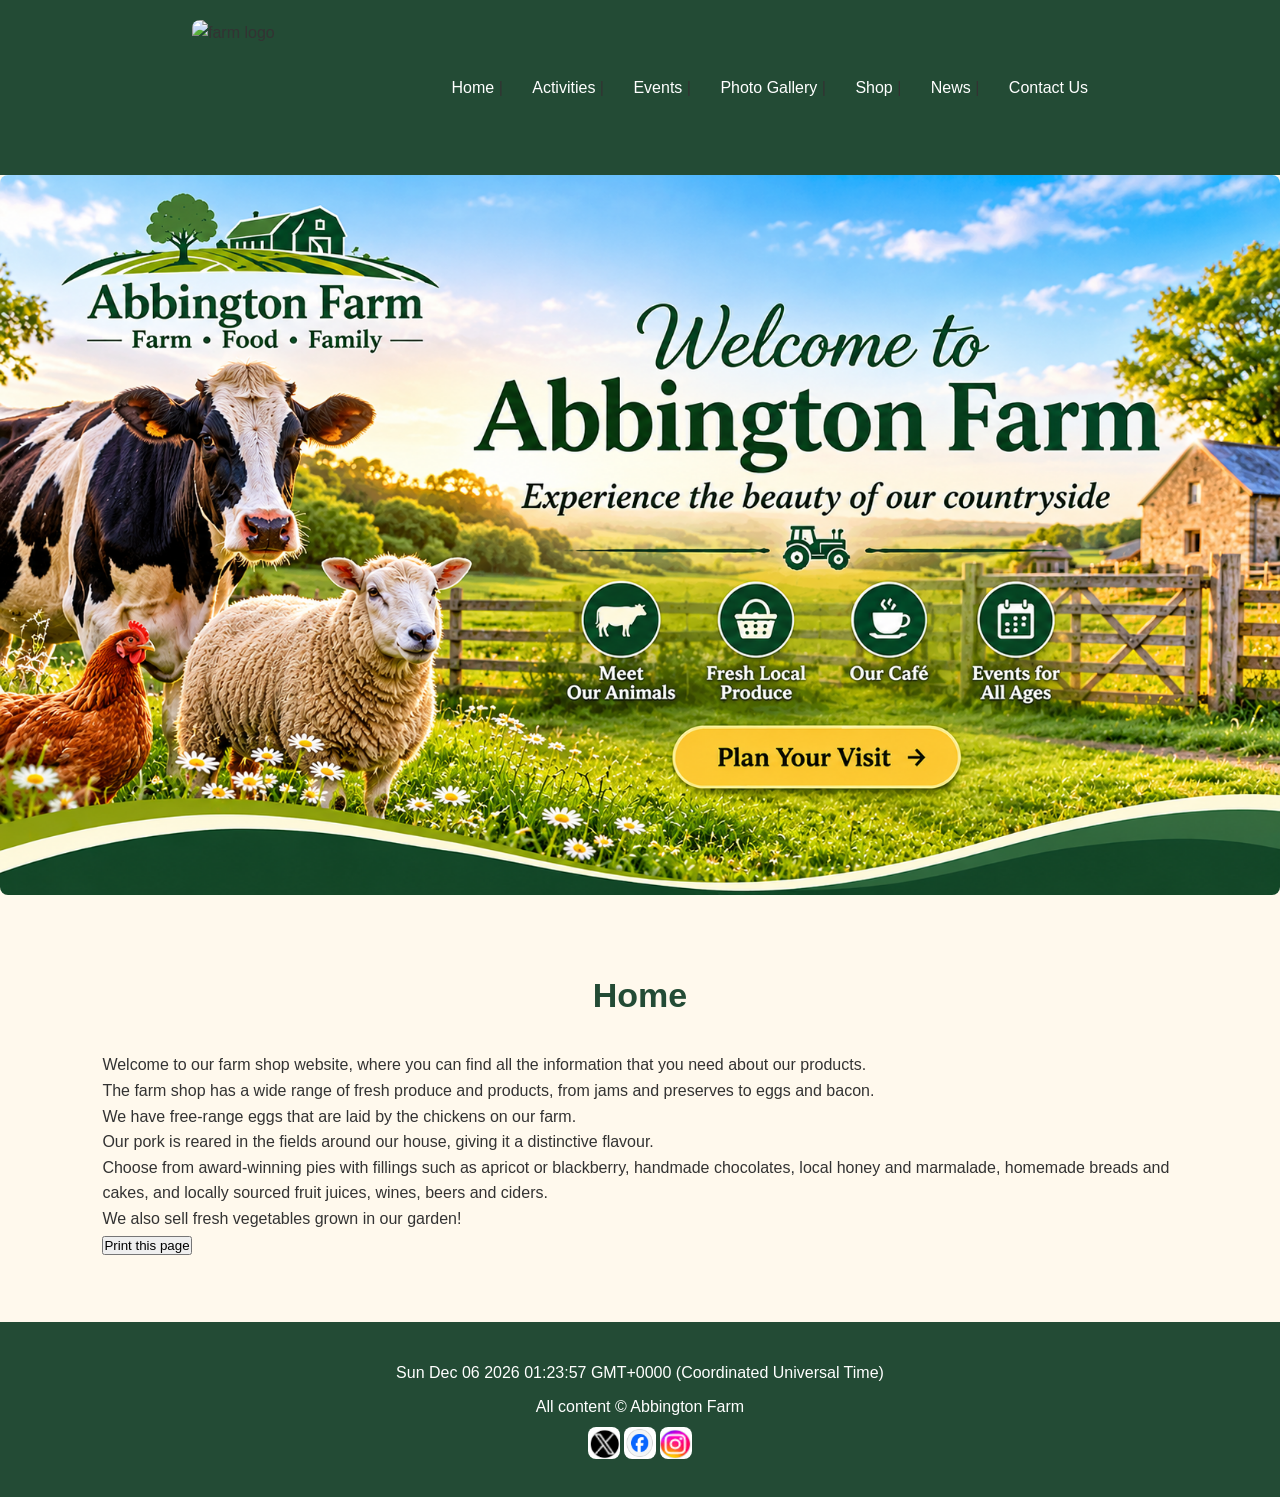
==== index.html @ a840f6d8 "Upload Abbington Farm website" ====
<!DOCTYPE html>
<html lang="en">
<head>
    <meta charset="UTF-8">
    <meta name="viewport" content="width=device-width, initial-scale=1.0">
    <title>Abbington Farm</title>
    <link rel="stylesheet" href="style.css/mystyle.css">
</head>

<body>

    <header>
        <img src="images/abbington farm Logo.png"
             alt="farm logo" height="135" width="150">

        <nav>
            <a href="index.html">Home</a> |
            <a href="page1.html">Activities</a> |
            <a href="page2.html">Events</a> |
            <a href="page3.html">Photo Gallery</a> |
            <a href="page4.html">Shop</a> |
            <a href="page5.html">News</a> |
            <a href="page6.html">Contact Us</a>
        </nav>
    </header>

    <main>

        <img src="images/banner.png" alt="Abbington Farm banner">

        <section>

            <h2>Home</h2>

            <p>
                Welcome to our farm shop website, where you can
                find all the information that you need about
                our products.
            </p>

            <p>
                The farm shop has a wide range of fresh produce
                and products, from jams and preserves to eggs
                and bacon.
            </p>

            <p>
                We have free-range eggs that are laid by the
                chickens on our farm.
            </p>

            <p>
                Our pork is reared in the fields around our
                house, giving it a distinctive flavour.
            </p>

            <p>
                Choose from award-winning pies with fillings
                such as apricot or blackberry, handmade
                chocolates, local honey and marmalade,
                homemade breads and cakes, and locally sourced
                fruit juices, wines, beers and ciders.
            </p>

            <p>
                We also sell fresh vegetables grown in our garden!
            </p>

            <!-- Button to print the page -->
            <button type="button" onclick="window.print()">
                Print this page
            </button>

        </section>

    </main>

    <footer>

        <p id="demo"></p>

        <script>
            const d = new Date();
            document.getElementById("demo").innerHTML = d;
        </script>

        <p>All content &copy; Abbington Farm</p>

        <a href="https://x.com/?lang=en">
            <img src="images/x.png" height="32" width="32" alt="X">
        </a>

        <a href="https://www.facebook.com/">
            <img src="images/fb.png" height="32" width="32" alt="Facebook">
        </a>

        <a href="https://www.instagram.com/">
            <img src="images/insta.png" height="32" width="32" alt="Instagram">
        </a>

    </footer>

</body>
</html>
---- style.css/mystyle.css ----
* {
    margin: 0;
    padding: 0;
    box-sizing: border-box;
}

body {
    font-family: 'Arial', sans-serif;
    background-color: #FFF9ED;
    color: #333;
    line-height: 1.6;
}


header {
    background-color: #234B35;
    padding: 20px 15%;
    display: flex;
    justify-content: space-between;
    align-items: center;
    background-image: url(images/banner.png);
}
.logo {
    color: #F5D77A;
    font-size: 28px;
    font-weight: bold;
}

nav a {
    color: white;
    text-decoration: none;
    margin-left: 25px;
    font-size: 16px;
    transition: 0.3s;
}

nav a:hover {
    color: #e54b58;
}



/* SECTION HEADINGS */

section {
    padding: 65px 8%;
}

section h2 {
    color: #234B35;
    text-align: center;
    font-size: 34px;
    margin-bottom: 30px;
}

.col2 {
    display: grid;
    grid-template-columns: 1fr 1fr;
    text-align: center;
}

.col6{
display: grid;
    grid-template-columns: 1fr 1fr 1fr ;
    text-align: center;
}

.col6 section img {
    max-width: 100%;
}

main img{
    max-width: 100%;
    
}

 img {
  border-radius: 8px;
}
* {
  box-sizing: border-box;
}

.img-container {
  float: left;
  width: 33.33%;
  padding: 5px;
}

.clearfix::after {
  content: "";
  clear: both;
  display: table;
}



/* FOOTER */

footer {
    background-color: #234B35;
    color: white;
    text-align: center;
    padding: 30px 15px;
}

footer p {
    margin: 8px 0;
}

footer a {
    color: #F5D77A;
    text-decoration: none;
}

/* MOBILE RESPONSIVE DESIGN */

@media (max-width: 768px) {

    header {
        flex-direction: column;
        gap: 15px;
    }

    nav a {
        margin: 5px;
        display: inline-block;
    }

    .hero h1 {
        font-size: 35px;
    }

    .hero p {
        font-size: 17px;
    }

    .card-container,
    .gallery-container {
        grid-template-columns: 1fr;
    }

    section {
        padding: 45px 5%;
    }
}
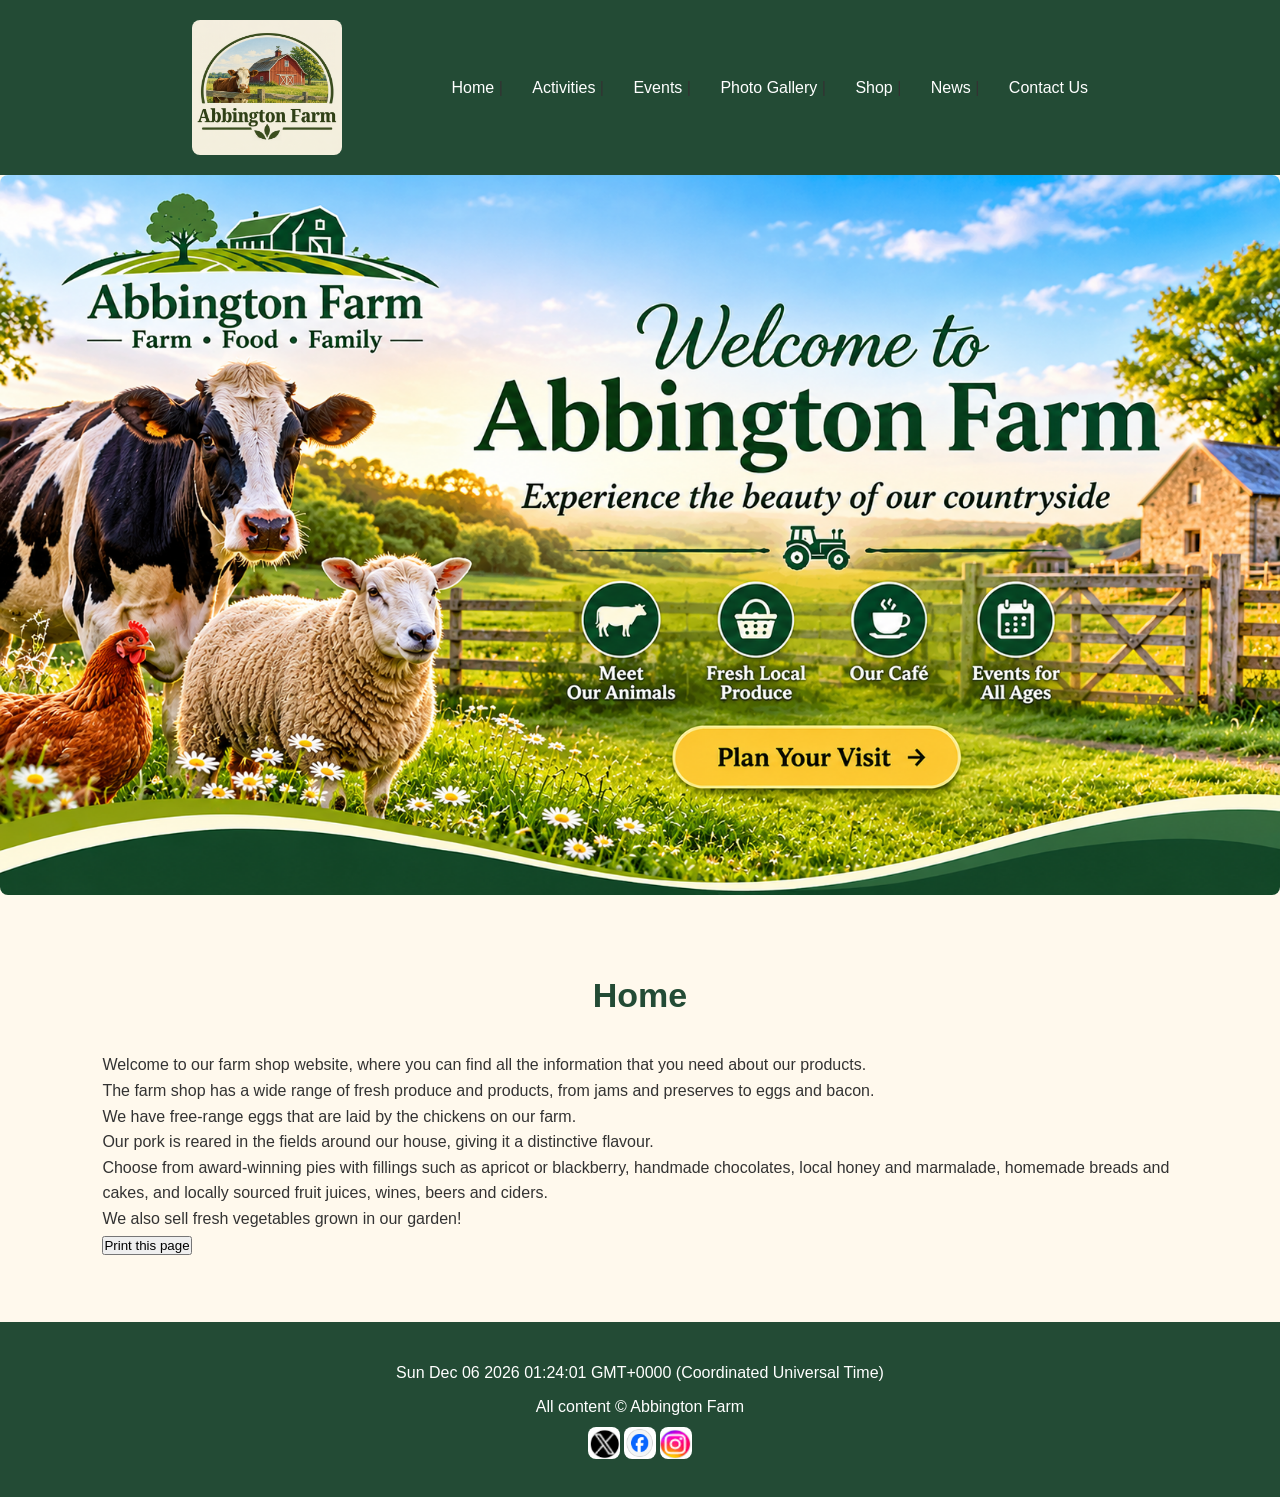
==== commit 62770299: "Update index.html" ====
--- a/index.html
+++ b/index.html
@@ -11,7 +11,7 @@
 <body>
 
     <header>
-        <img src="images/abbington farm Logo.png"
+        <img src="images/Abbington Farm Logo.png"
              alt="farm logo" height="135" width="150">
 
         <nav>
